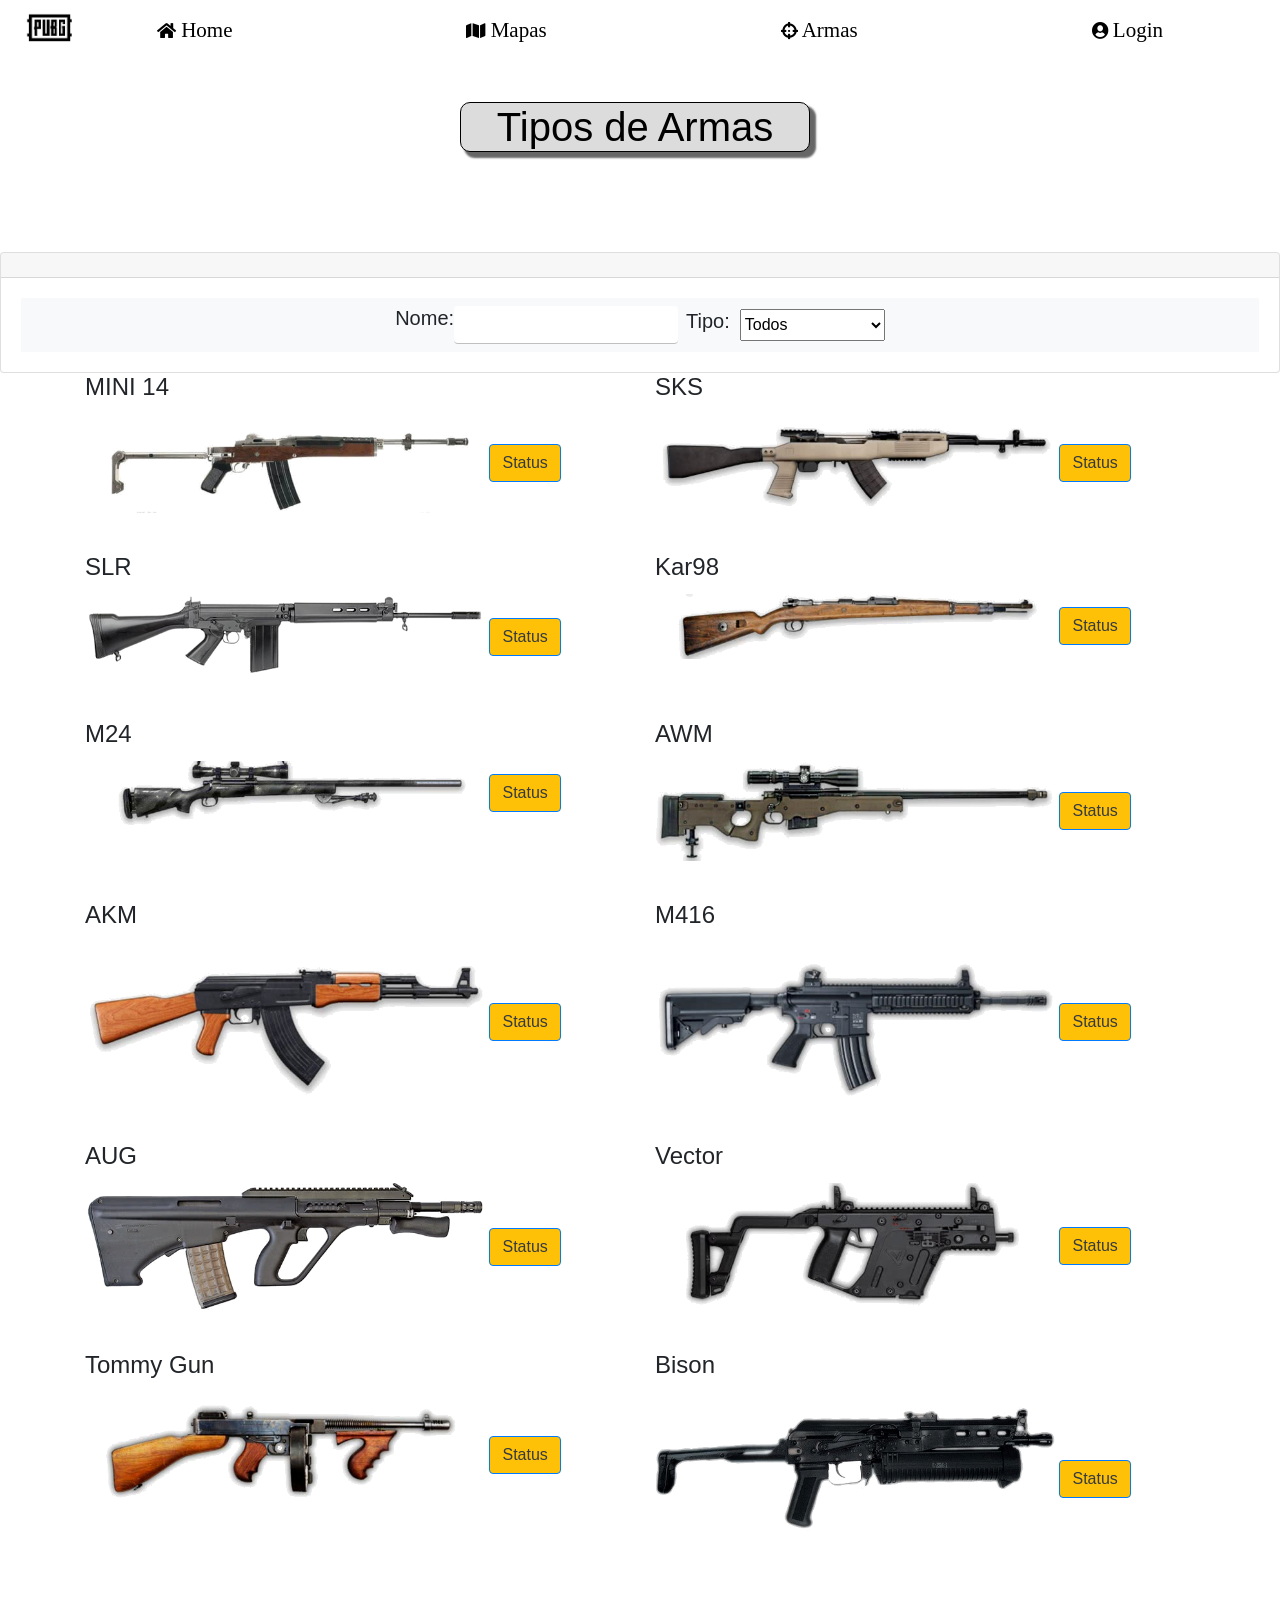
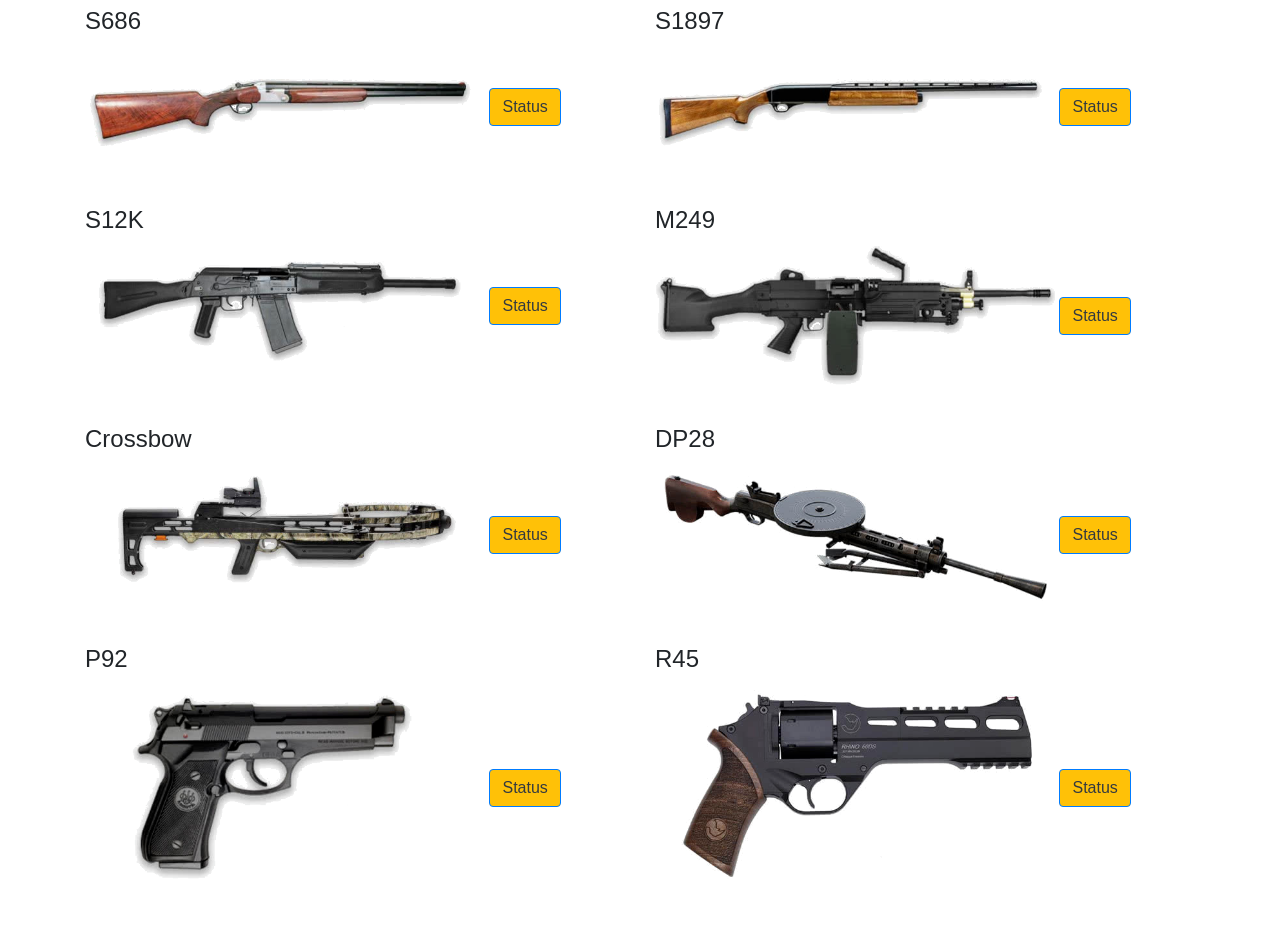
==== armas.html @ 013f6bda "....." ====
<!DOCTYPE html>
<html lang="en">
<head>
    <meta charset="UTF-8">
    <meta name="viewport" content="width=device-width, initial-scale=1.0">
    <meta http-equiv="X-UA-Compatible" content="ie=edge">
    <link rel="stylesheet" href="css/armas.css">
    <link href="https://fonts.googleapis.com/css?family=Raleway&display=swap" rel="stylesheet">
    <link rel="stylesheet" href="https://use.fontawesome.com/releases/v5.8.2/css/all.css" integrity="sha384-oS3vJWv+0UjzBfQzYUhtDYW+Pj2yciDJxpsK1OYPAYjqT085Qq/1cq5FLXAZQ7Ay" crossorigin="anonymous">
    <link rel="shortcut icon" href="img/favicon.ico" />
    <link rel="stylesheet" href="https://stackpath.bootstrapcdn.com/bootstrap/4.4.1/css/bootstrap.min.css" integrity="sha384-Vkoo8x4CGsO3+Hhxv8T/Q5PaXtkKtu6ug5TOeNV6gBiFeWPGFN9MuhOf23Q9Ifjh" crossorigin="anonymous">
    <title>Armas</title>
</head>
<body>
        <div class="menu">
            <ul>
                    <li id='pubg'><img class="pub" src="img/pubb.png"></li>
                    <li><a href="index.html"><i class="fas fa-home"></i> Home</a></li>
                    <li><a href="mapas.html"><i class="fas fa-map"></i> Mapas</a></li>
                    <li><a href="armas.html"><i class="fas fa-crosshairs"></i> Armas</a></li>
                    <li><a href="login.html"><i class="fas fa-user-circle"></i> Login</a></li>
                </ul>    
            </nav>
        </div>
    <main>
        <div class="sumario" id="sumario">
            <dl>
                <ul><h1>Tipos de Armas</h1></ul>         
            </dl>
            </div>
                <div>
                    <div class="card text-center">
                        <div class="card-header"></div>                      
                        <div class="card-body">
                          <nav class="navbar navbar-light bg-light">
                            <form class="form-inline">
                                <div class="nome">
                                    <h5>Nome:</h5>
                                    <input class="form-control mr-sm-2" id="filter-nome" type="search" aria-label="Nome">
                                </div>
                                <div class="tipo">
                                    <h5>Tipo:</h5>
                                    <select id="filter-type">
                                        <option value="Todos">Todos</option>
                                        <option value="DMR">DMR</option>
                                        <option value="Sniper">Sniper</option>
                                        <option value="Rifle de Assalto">Rifle de Assalto</option>
                                        <option value="Submetralhadora">Submetralhadora</option>
                                        <option value="Escopeta">Escopeta</option>
                                        <option value="Armas Especiais">Armas Especiais</option>
                                        <option value="Pistola">Pistola</option>
                                    </select>
                                </div>
                            </form>
                          </nav>
                        </div>
                      </div>   
        <div class="container">  
            <div class="row">
               
            </div>      
        </div>    
    </div>

    </main>
    <script src="js/jsons/json.js"></script>
    <script src="js/armas.js"></script>
    
</body>
</html>
---- css/armas.css ----
body {
    margin: 0;
    background-color: gainsboro
}

/*============= INICIO DO MENU =================*/

.menu {
   
    background-color: white;
}

.menu ul .pub {
    width: 100px;
    height: 50px;
    margin-top: 5px;
}

.menu li a:hover {
    background-color:  rgb(229, 255, 0)
}


div.menu:hover {
    opacity: 1;
}
#pubg {
    position: absolute;
    left: 0;
    animation: anim 1s linear infinite;
}

.menu ul {
    display: flex;
    margin: 0;
    list-style-type: none;
    background-color: white;
    justify-content: flex-end
}

.menu ul li {
    display: inline;
}

.menu ul li a {
    padding: 15px 10px;
    display: inline-block;
    font-size: 21px;
    color: black
}

div.menu {
    
    
    top:1px;
}

.menu i {
    font-size:17px;
}

.pub {
    animation:pub 5s linear infinite;
}

@keyframes pub {
    to {
        transform: rotateY(360deg)
    }
}

/*============= FIM DO MENU =================*/
.hidden{
    display:none
}
.status {
    font-family: 'Raleway', sans-serif;
    width: 400px;
    height: auto;
    background: #808080;
    color: #FFF;
    margin-left: 20px;
    padding: 20px;
    border: 5px solid rgb(54,54,54);
    border-radius: 15px;
    box-shadow: inset 0 0 1em rgb(5, 5, 5), 0 0 1em yellow
}

main img {
    width: 400px;
}

/*============= INICIO DO SUMARIO =================*/

main dl {
    list-style-type: none;   
}

.sumario {
    margin-top: -10px;
    background-image: url(../img/header.jpg);
    background-size: cover;
    height: 200px;
    background-position-x: 60%;
}

.sumario ul {
    margin-bottom:80px;
}

.sumario dl li a:visited,a:link  {
    color: whitesmoke;
    font-family: Georgia, 'Times New Roman', Times, serif;
    text-decoration: none;
    font-size: 18px;
}

.sumario dl li a:hover {
    color: yellow;
}

.sumario dl ul {
    display: flex;
    justify-content: center;
}

.sumario dl ul h1 {
    color: black;
    text-align: center;
    background-color:gainsboro;
    border: 1px solid black;
    border-radius: 10px;
    box-shadow: 5px 5px 2px 1px rgba(0, 0, 0, 0.6);
    width: 350px;
    margin-left: 50px;
    margin-right: 100px;
    margin-top: 50px;
}

.sumario dl li {
    margin-left: 10px
}

/*============= FIM DO SUMARIO =================*/

h1 {
    margin-left: 30px;
    
}


.center {
    display:flex;
    justify-content: center;
    flex-wrap: wrap;
    margin-left: 70px;
    margin-bottom: 50px;
}

.center div {
    margin-right: 70px;
}

.vector img {
    margin-bottom:12px;
}

.s686 img {
    margin-bottom:19px;
}

.p92 img {
    margin-bottom:20px;
}

.smoke img {
    margin-bottom:19px;
}

#desert {
    width:300px;
}
.ex img {
    width:200px;
    margin-left: 100px;
}
.corpo img {
    width:500px;
}

h1 i {
    color:black;
}

@media all and (min-width:960px) {
    .menu ul {
        display:flex;
        justify-content: space-around;
    }
    .sumario {
        height:200px;
    }
    dl li {
        margin-bottom: 10px;
    }
}

@media all and (min-width:1020px) {
    .sumario {
        height: 200px;
    }
    dl li {
        margin-bottom: 20px;
    }
}

.nome, .tipo{
    display: flex;
    
}

#filter-nome{
    border: none;
    border-bottom: 1px solid #c0c0c0;
}

#filter-type{
    margin-left: 10px;
}

.navbar{
    display: flex;
    justify-content: center!important;
}
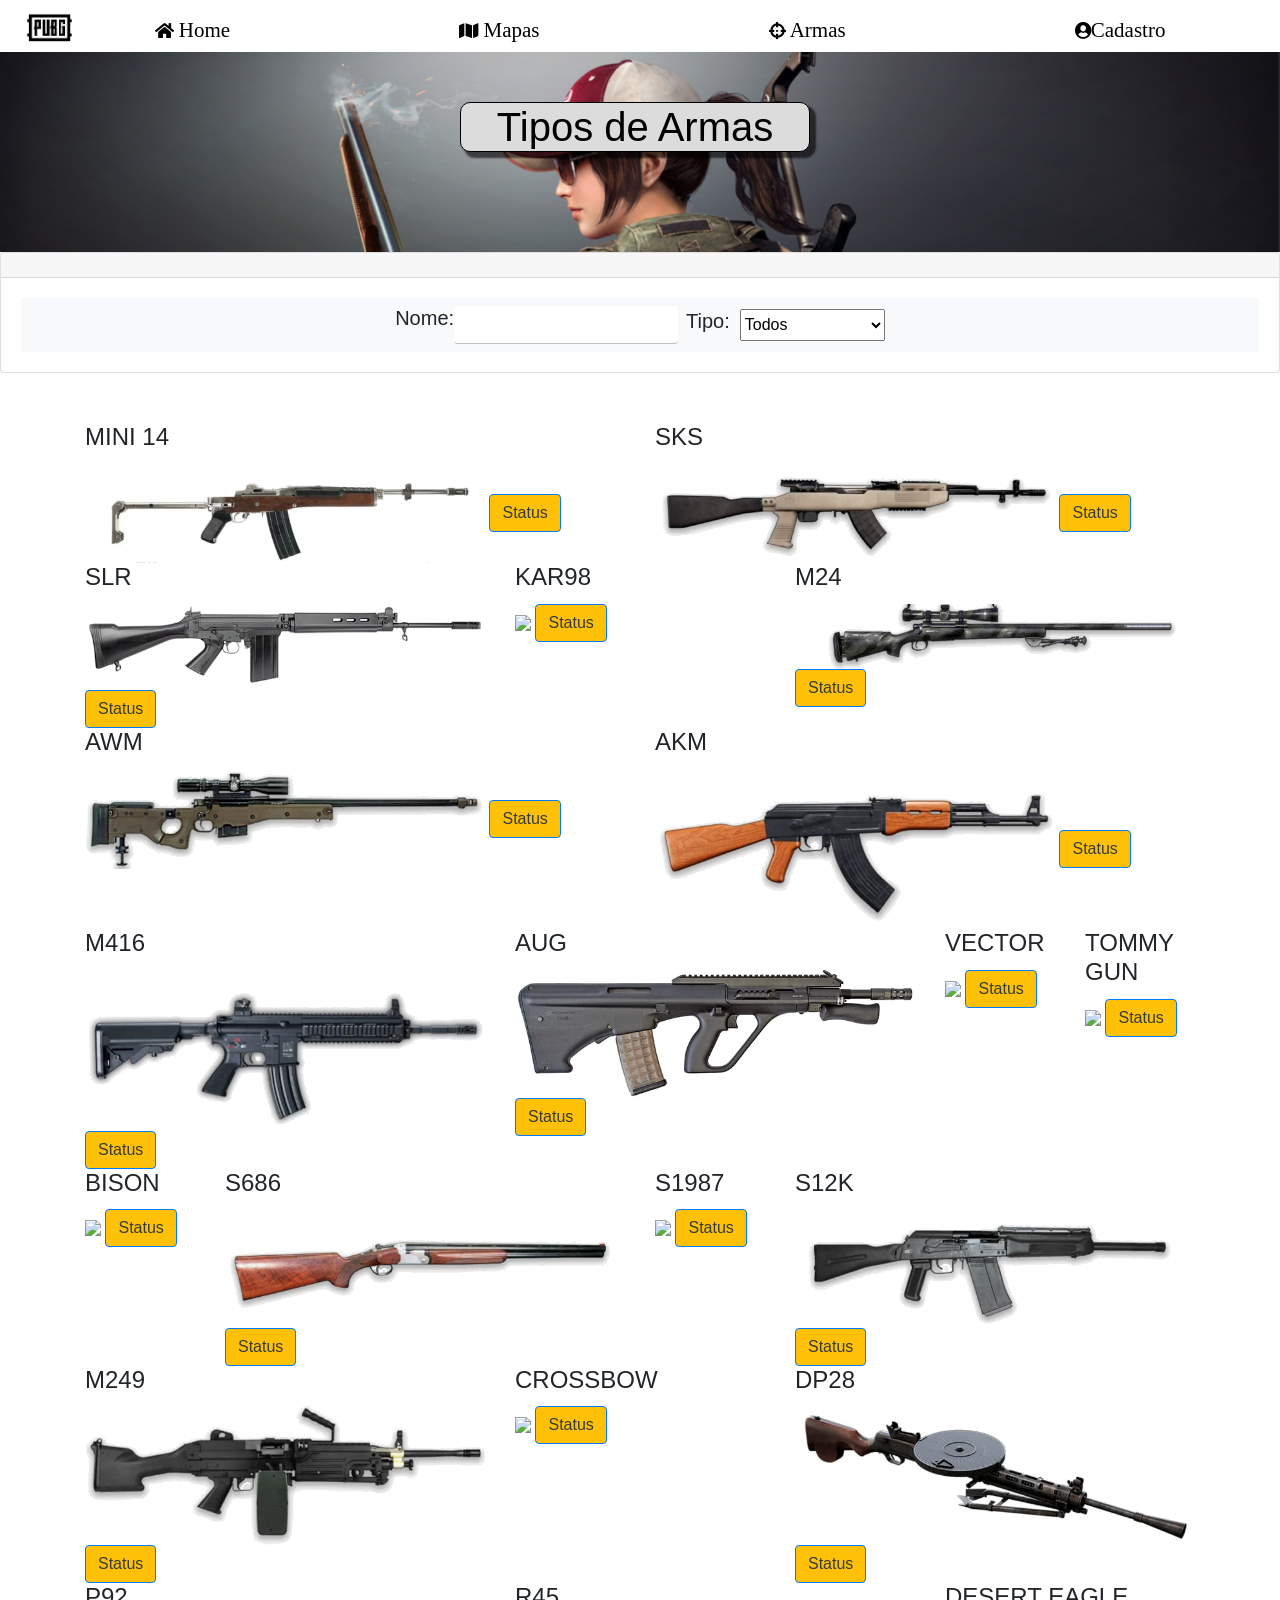
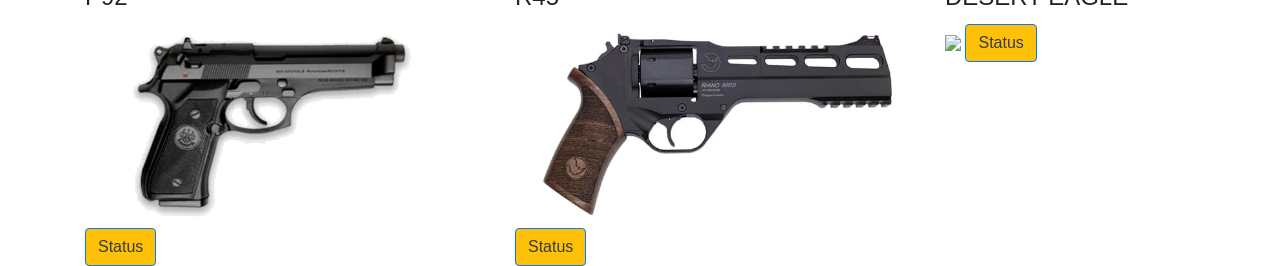
==== commit 401e700f: ".." ====
--- a/armas.html
+++ b/armas.html
@@ -1,6 +1,6 @@
 <!DOCTYPE html>
 <html lang="en">
-<head>
+<head> 
     <meta charset="UTF-8">
     <meta name="viewport" content="width=device-width, initial-scale=1.0">
     <meta http-equiv="X-UA-Compatible" content="ie=edge">
@@ -18,52 +18,48 @@
                     <li><a href="index.html"><i class="fas fa-home"></i> Home</a></li>
                     <li><a href="mapas.html"><i class="fas fa-map"></i> Mapas</a></li>
                     <li><a href="armas.html"><i class="fas fa-crosshairs"></i> Armas</a></li>
-                    <li><a href="login.html"><i class="fas fa-user-circle"></i> Login</a></li>
+                    <li><a href="login.html"><i class="fas fa-user-circle"></i>Cadastro</a></li>
                 </ul>    
             </nav>
         </div>
     <main>
-        <div class="sumario" id="sumario">
-            <dl>
-                <ul><h1>Tipos de Armas</h1></ul>         
-            </dl>
+    <div class="sumario" id="sumario">
+    <dl>
+        <ul><h1>Tipos de Armas</h1></ul>         
+    </dl>
+    </div>
+        <div>
+            <div class="card text-center">
+                <div class="card-header"></div>                      
+                <div class="card-body">
+                  <nav class="navbar navbar-light bg-light">
+                    <form class="form-inline">
+                        <div class="nome">
+                            <h5>Nome:</h5>
+                            <input class="form-control mr-sm-2" id="filter-nome" type="search" aria-label="Nome">
+                        </div>
+                        <div class="tipo">
+                            <h5>Tipo:</h5>
+                            <select id="filter-type">
+
+                            </select>
+                        </div>
+                        
+                        
+                    </form>
+                  </nav>
+                 <!-- <button class="btn btn-primary bg-warning text-dark" value="${i.nome}">Status das Armas</button> -->
+                </div>
+              </div>         
+            <div class="container">     
+                <h2 class="center"></h2>     
+                <div class="row">
+                    
+                </div>
             </div>
-                <div>
-                    <div class="card text-center">
-                        <div class="card-header"></div>                      
-                        <div class="card-body">
-                          <nav class="navbar navbar-light bg-light">
-                            <form class="form-inline">
-                                <div class="nome">
-                                    <h5>Nome:</h5>
-                                    <input class="form-control mr-sm-2" id="filter-nome" type="search" aria-label="Nome">
-                                </div>
-                                <div class="tipo">
-                                    <h5>Tipo:</h5>
-                                    <select id="filter-type">
-                                        <option value="Todos">Todos</option>
-                                        <option value="DMR">DMR</option>
-                                        <option value="Sniper">Sniper</option>
-                                        <option value="Rifle de Assalto">Rifle de Assalto</option>
-                                        <option value="Submetralhadora">Submetralhadora</option>
-                                        <option value="Escopeta">Escopeta</option>
-                                        <option value="Armas Especiais">Armas Especiais</option>
-                                        <option value="Pistola">Pistola</option>
-                                    </select>
-                                </div>
-                            </form>
-                          </nav>
-                        </div>
-                      </div>   
-        <div class="container">  
-            <div class="row">
-               
-            </div>      
-        </div>    
-    </div>
-
+            
+        </div>               
     </main>
-    <script src="js/jsons/json.js"></script>
     <script src="js/armas.js"></script>
     
 </body>
--- a/css/armas.css
+++ b/css/armas.css
@@ -70,10 +70,8 @@
 }
 
 /*============= FIM DO MENU =================*/
-.hidden{
-    display:none
-}
-.status {
+
+.status1 {
     font-family: 'Raleway', sans-serif;
     width: 400px;
     height: auto;
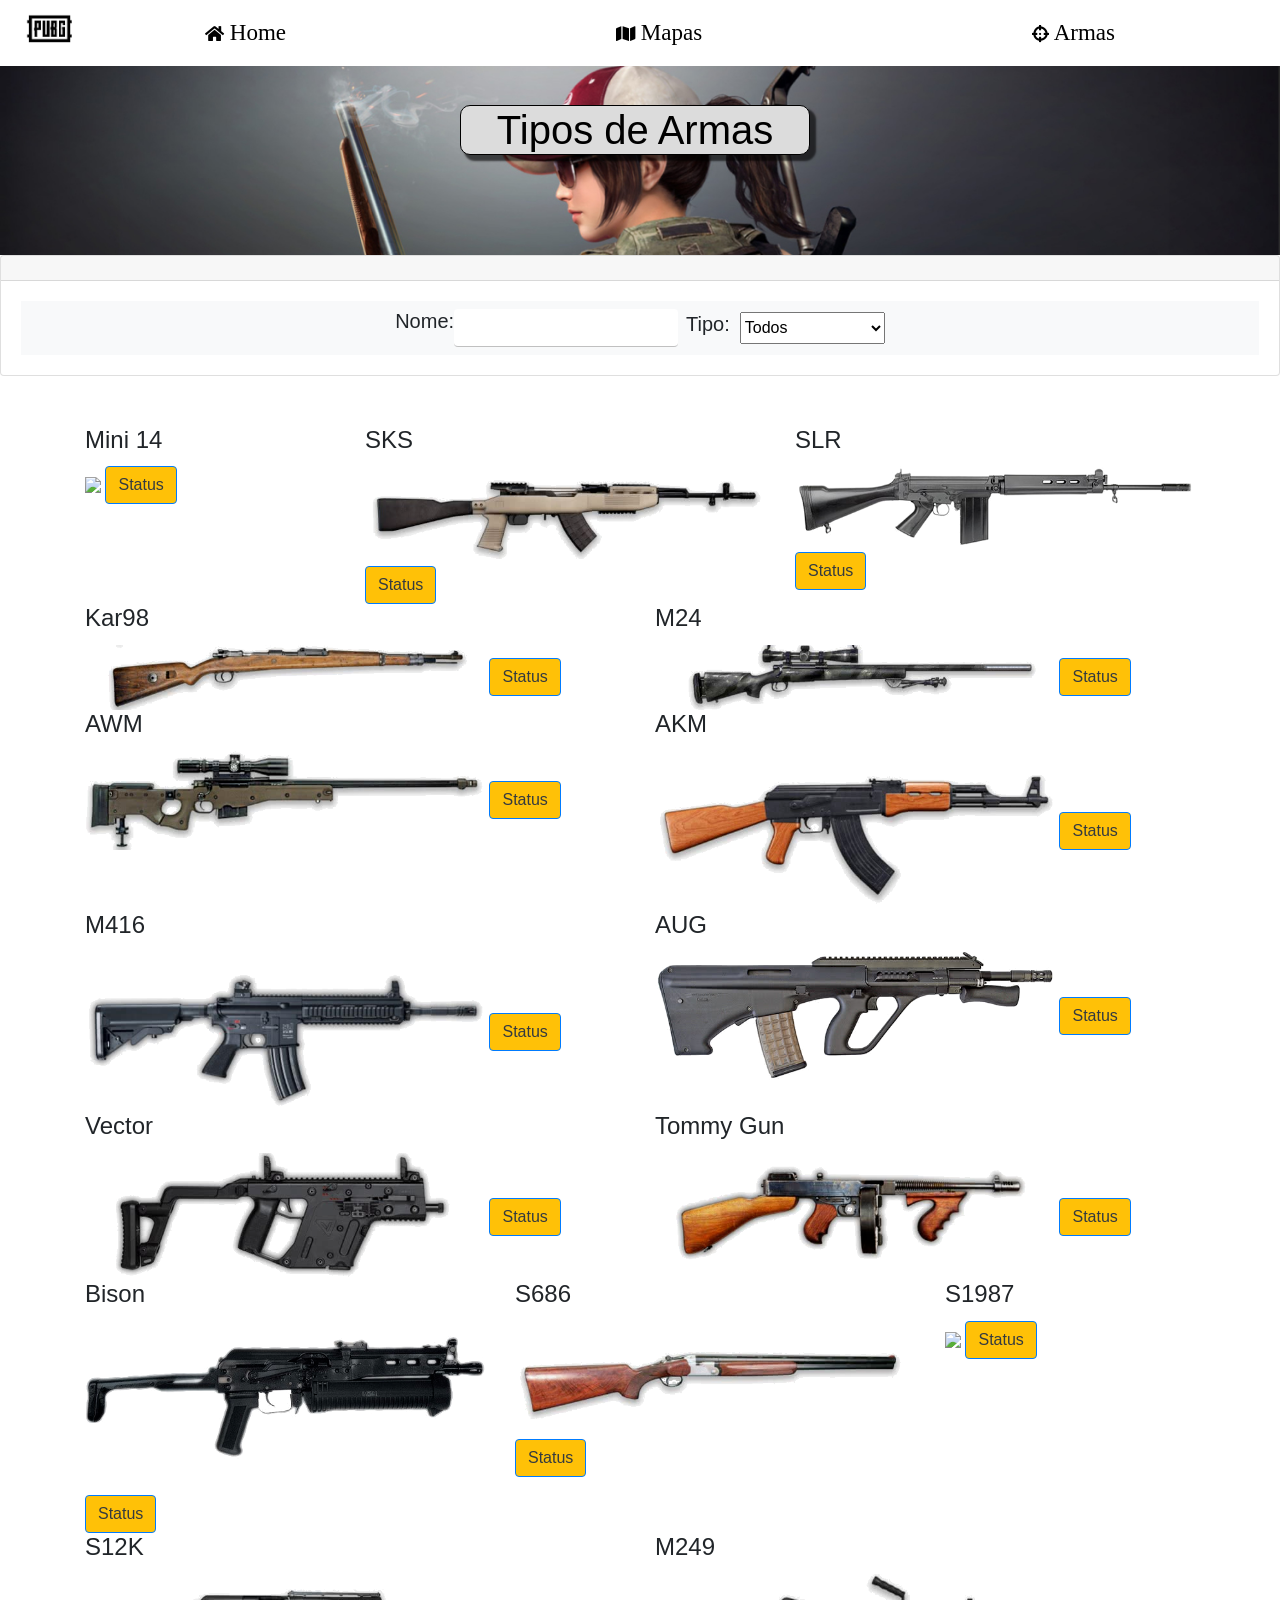
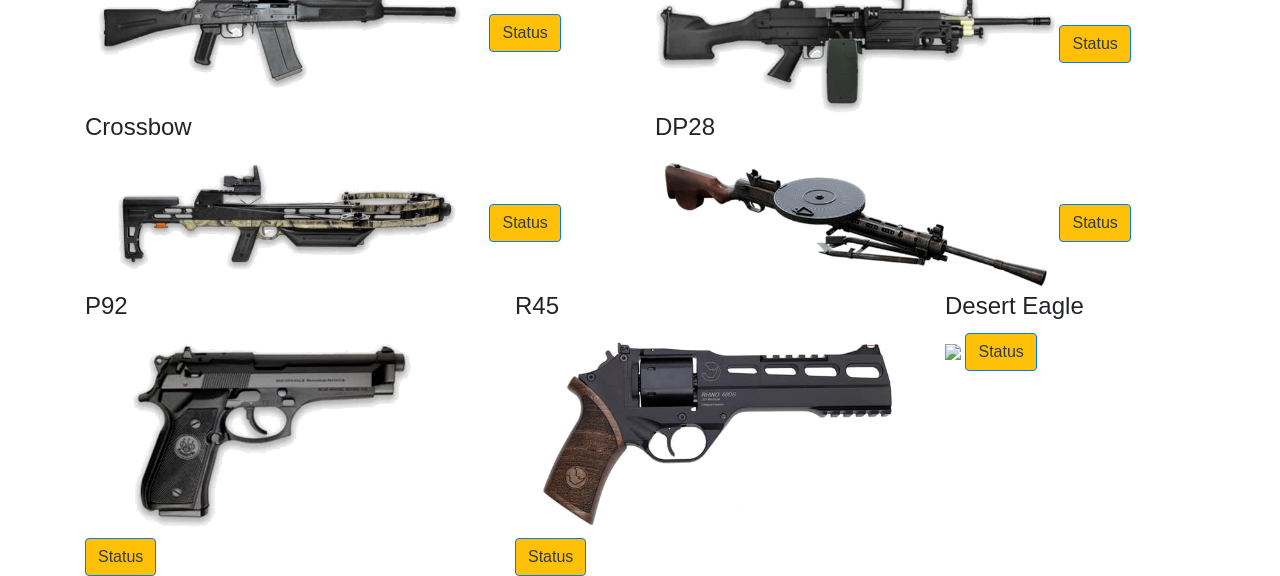
==== commit cd2d9365: ".." ====
--- a/armas.html
+++ b/armas.html
@@ -1,6 +1,6 @@
 <!DOCTYPE html>
-<html lang="en">
-<head> 
+<html lang="pt">
+<head>
     <meta charset="UTF-8">
     <meta name="viewport" content="width=device-width, initial-scale=1.0">
     <meta http-equiv="X-UA-Compatible" content="ie=edge">
@@ -18,7 +18,6 @@
                     <li><a href="index.html"><i class="fas fa-home"></i> Home</a></li>
                     <li><a href="mapas.html"><i class="fas fa-map"></i> Mapas</a></li>
                     <li><a href="armas.html"><i class="fas fa-crosshairs"></i> Armas</a></li>
-                    <li><a href="login.html"><i class="fas fa-user-circle"></i>Cadastro</a></li>
                 </ul>    
             </nav>
         </div>
@@ -41,14 +40,20 @@
                         <div class="tipo">
                             <h5>Tipo:</h5>
                             <select id="filter-type">
-
+                                <option value="Todos">Todos</option>
+                                <option value="DMR">DMR</option>
+                                <option value="Sniper">Sniper</option>
+                                <option value="Rifle de Assalto">Rifle de Assalto</option>
+                                <option value="Submetralhadora">Submetralhadora</option>
+                                <option value="Escopeta">Escopeta</option>
+                                <option value="Armas Especiais">Armas Especiais</option>
+                                <option value="Pistola">Pistola</option>
                             </select>
                         </div>
                         
-                        
                     </form>
+                    
                   </nav>
-                 <!-- <button class="btn btn-primary bg-warning text-dark" value="${i.nome}">Status das Armas</button> -->
                 </div>
               </div>         
             <div class="container">     
@@ -60,6 +65,15 @@
             
         </div>               
     </main>
+
+
+    <div id="box-status" class="box-container ">
+        <div class="box">
+        
+        </div>
+    </div>
+    
+
     <script src="js/armas.js"></script>
     
 </body>
--- a/css/armas.css
+++ b/css/armas.css
@@ -5,29 +5,15 @@
 
 /*============= INICIO DO MENU =================*/
 
-.menu {
-   
-    background-color: white;
-}
-
 .menu ul .pub {
     width: 100px;
     height: 50px;
-    margin-top: 5px;
-}
-
-.menu li a:hover {
-    background-color:  rgb(229, 255, 0)
-}
-
-
-div.menu:hover {
-    opacity: 1;
-}
+    margin-top: 5px;    
+}
+
 #pubg {
     position: absolute;
-    left: 0;
-    animation: anim 1s linear infinite;
+    left:0
 }
 
 .menu ul {
@@ -38,21 +24,26 @@
     justify-content: flex-end
 }
 
-.menu ul li {
-    display: inline;
-}
-
 .menu ul li a {
     padding: 15px 10px;
     display: inline-block;
-    font-size: 21px;
-    color: black
-}
-
-div.menu {
-    
-    
+    font-size: 23px;
+    color: black;
+    text-decoration: none
+}
+
+.menu ul li a:hover {   
+    background-color: rgb(229, 255, 0)
+}
+
+.menu {
+    z-index: 1;
+    position:sticky;
     top:1px;
+}
+
+div.menu:hover {
+    opacity: 1;
 }
 
 .menu i {
@@ -70,20 +61,6 @@
 }
 
 /*============= FIM DO MENU =================*/
-
-.status1 {
-    font-family: 'Raleway', sans-serif;
-    width: 400px;
-    height: auto;
-    background: #808080;
-    color: #FFF;
-    margin-left: 20px;
-    padding: 20px;
-    border: 5px solid rgb(54,54,54);
-    border-radius: 15px;
-    box-shadow: inset 0 0 1em rgb(5, 5, 5), 0 0 1em yellow
-}
-
 main img {
     width: 400px;
 }
@@ -230,3 +207,43 @@
     display: flex;
     justify-content: center!important;
 }
+
+ .status{
+    font-weight:bolder;
+    margin-top:10px;
+}
+ /* MODAL */
+.box-container{
+    width:100vw;
+    height:100vw;
+    position:fixed;
+    background:rgba(0, 0, 0, 0.5);
+    top:0px;
+    left:0px;
+    z-index:2000;
+    display:none;
+    justify-content: center;
+    align-items:center;
+}
+.mostrar{
+    display:flex;
+}
+.box{
+    
+    margin-top:-700px;
+    background: white;
+    width:450px;
+    height:350px;
+    padding:40px;
+    border:5px solid black;
+    box-shadow:0 0 0 5px yellow;
+    position: relative;
+}
+.fechar{
+    font-weight: bolder;
+    background:white;
+    position:absolute;
+    top:0px;
+    right:0px;
+    width:30px;
+}
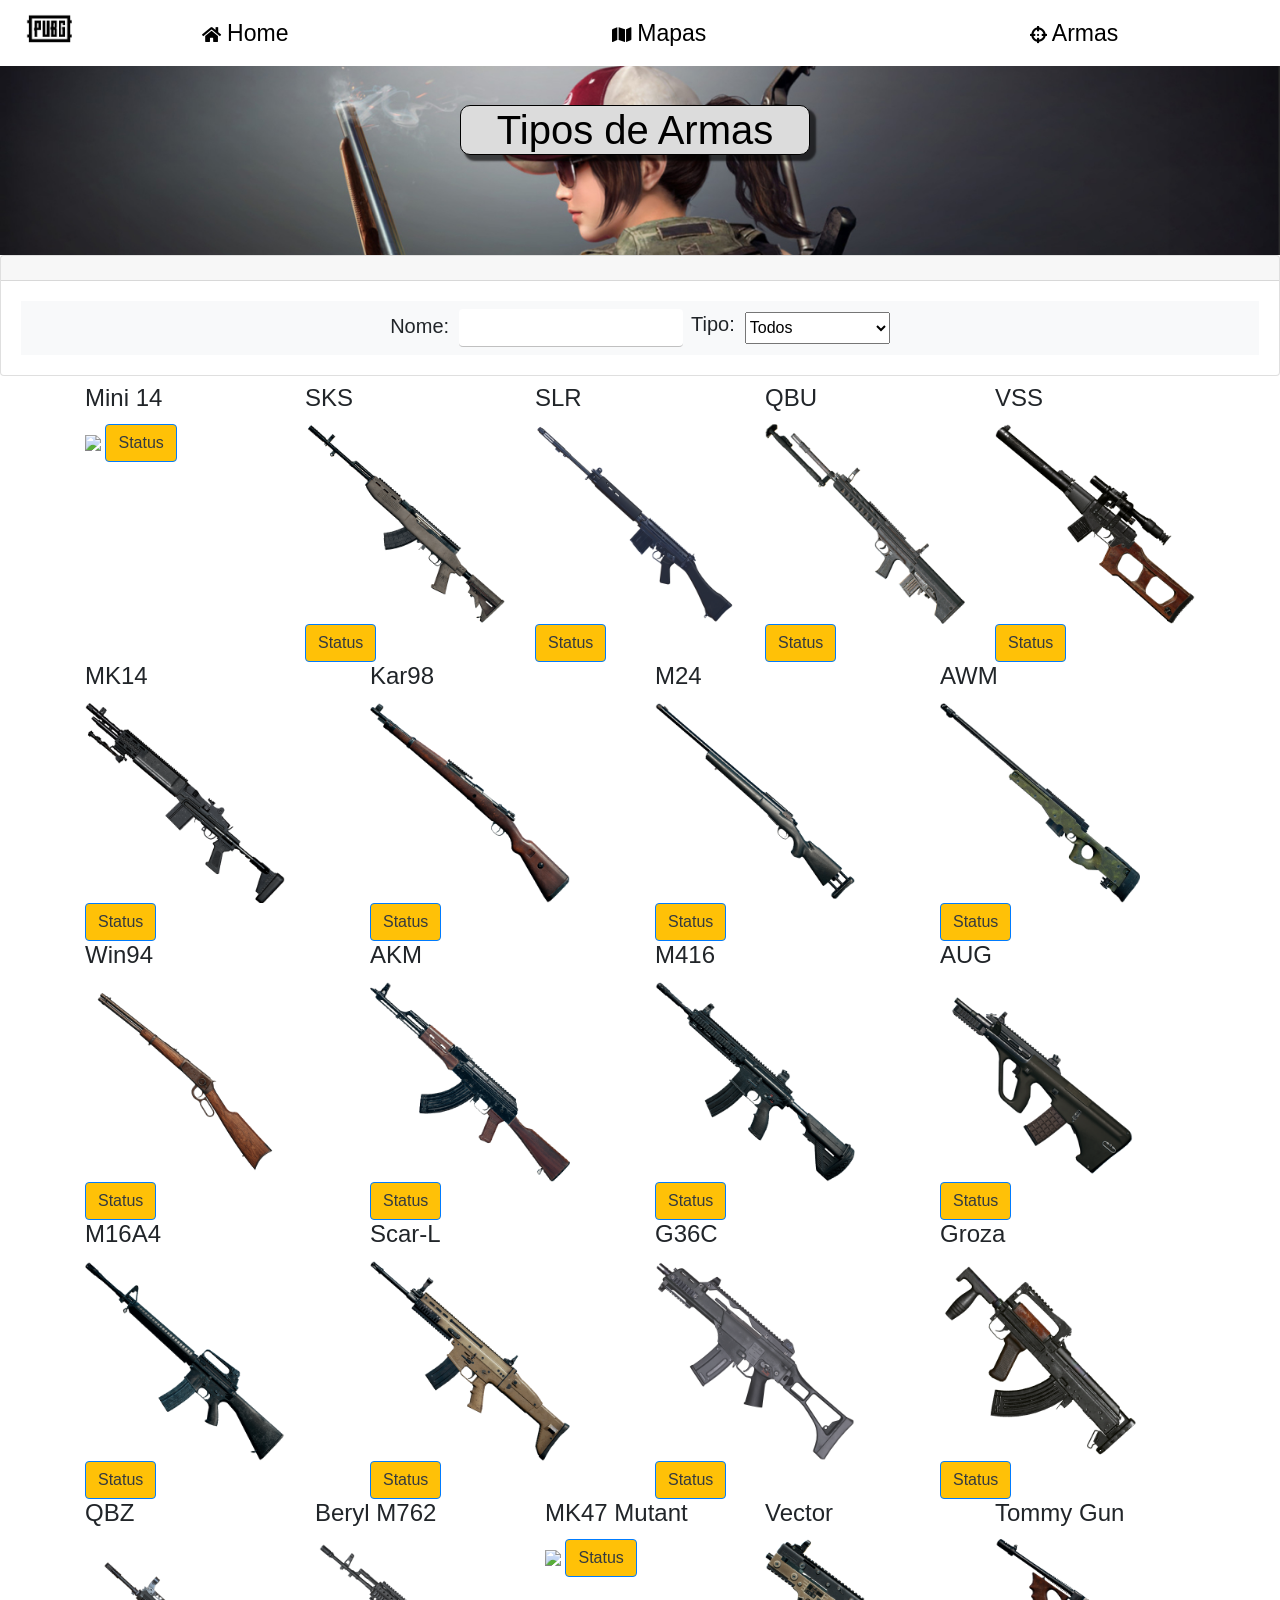
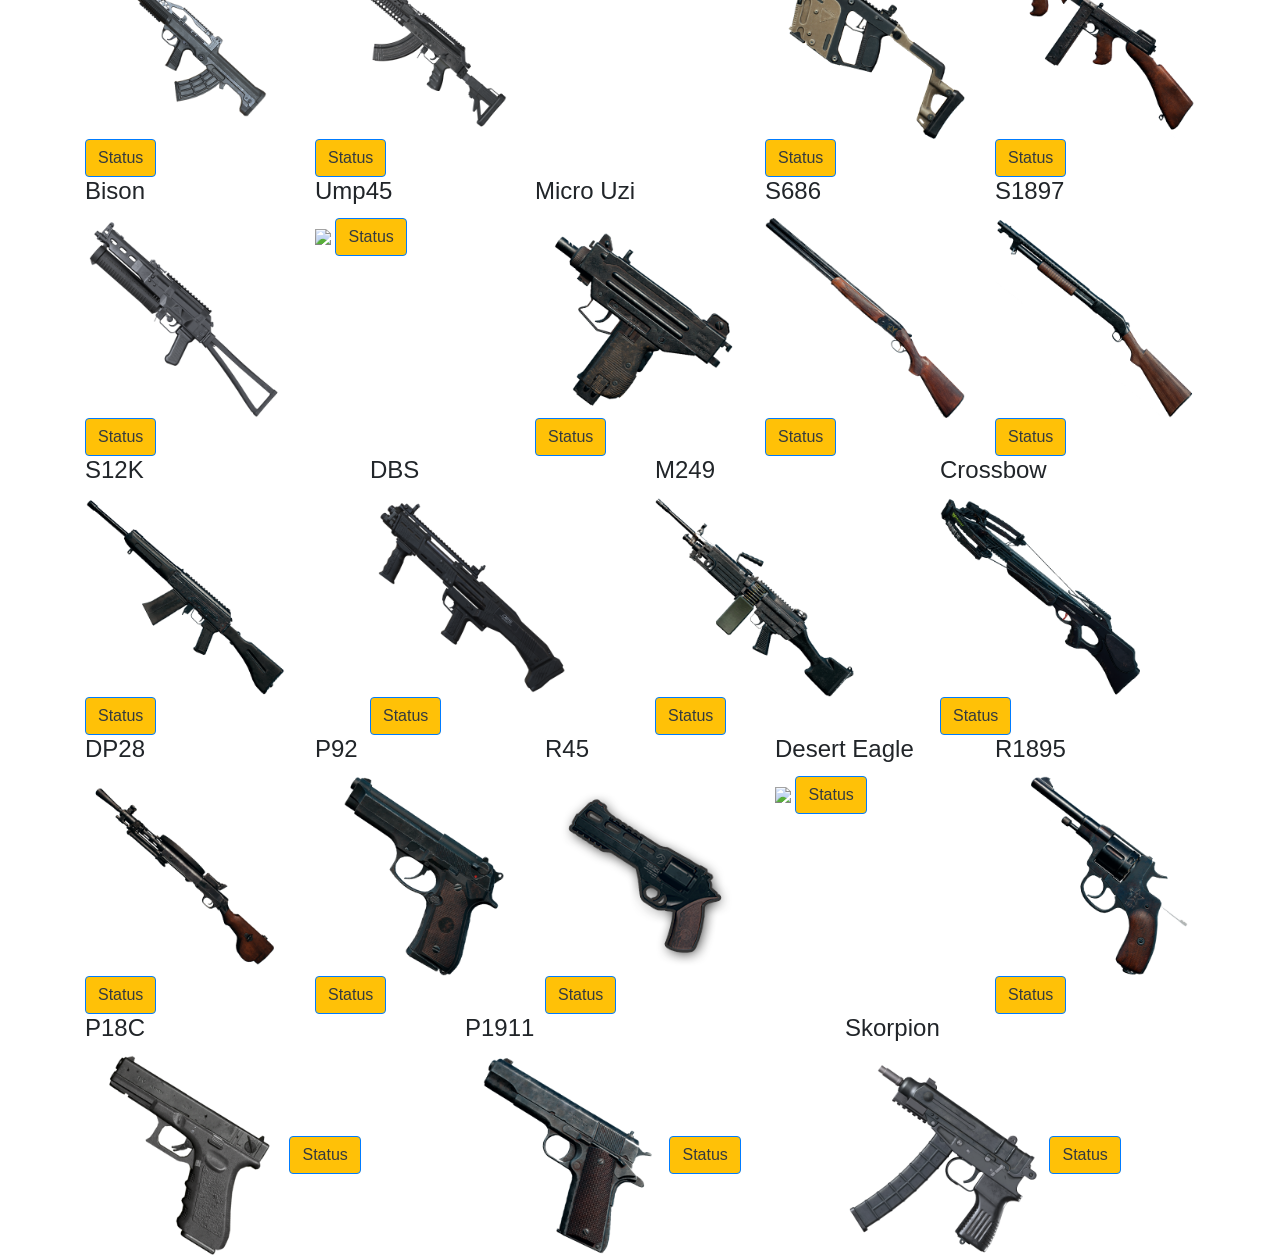
==== commit 187f6381: "img-armas" ====
--- a/armas.html
+++ b/armas.html
@@ -34,8 +34,8 @@
                   <nav class="navbar navbar-light bg-light">
                     <form class="form-inline">
                         <div class="nome">
-                            <h5>Nome:</h5>
-                            <input class="form-control mr-sm-2" id="filter-nome" type="search" aria-label="Nome">
+                            <h5 style="margin-top:5px;">Nome:</h5>
+                            <input style="margin-left:10px;" class="form-control mr-sm-2" id="filter-nome" type="search" aria-label="Nome">
                         </div>
                         <div class="tipo">
                             <h5>Tipo:</h5>
--- a/css/armas.css
+++ b/css/armas.css
@@ -61,9 +61,6 @@
 }
 
 /*============= FIM DO MENU =================*/
-main img {
-    width: 400px;
-}
 
 /*============= INICIO DO SUMARIO =================*/
 
@@ -79,26 +76,11 @@
     background-position-x: 60%;
 }
 
-.sumario ul {
-    margin-bottom:80px;
-}
-
-.sumario dl li a:visited,a:link  {
-    color: whitesmoke;
-    font-family: Georgia, 'Times New Roman', Times, serif;
-    text-decoration: none;
-    font-size: 18px;
-}
-
-.sumario dl li a:hover {
-    color: yellow;
-}
-
+/* TITULO - TIPOS DE ARMAS */
 .sumario dl ul {
     display: flex;
     justify-content: center;
 }
-
 .sumario dl ul h1 {
     color: black;
     text-align: center;
@@ -112,82 +94,27 @@
     margin-top: 50px;
 }
 
-.sumario dl li {
-    margin-left: 10px
+/*================== ARMAS ===================*/
+img{
+    width:200px;
 }
-
-/*============= FIM DO SUMARIO =================*/
-
-h1 {
-    margin-left: 30px;
+.row{
+    display:flex;
+    flex-direction: row;
+    flex-wrap: wrap;
+}
+/* .col-sm{
+    border:1px solid black;
     
-}
-
-
-.center {
-    display:flex;
-    justify-content: center;
-    flex-wrap: wrap;
-    margin-left: 70px;
-    margin-bottom: 50px;
-}
-
-.center div {
-    margin-right: 70px;
-}
-
-.vector img {
-    margin-bottom:12px;
-}
-
-.s686 img {
-    margin-bottom:19px;
-}
-
-.p92 img {
-    margin-bottom:20px;
-}
-
-.smoke img {
-    margin-bottom:19px;
-}
-
-#desert {
-    width:300px;
-}
-.ex img {
-    width:200px;
-    margin-left: 100px;
-}
-.corpo img {
-    width:500px;
-}
-
-h1 i {
-    color:black;
-}
+} */
 
 @media all and (min-width:960px) {
     .menu ul {
         display:flex;
         justify-content: space-around;
     }
-    .sumario {
-        height:200px;
-    }
-    dl li {
-        margin-bottom: 10px;
-    }
 }
 
-@media all and (min-width:1020px) {
-    .sumario {
-        height: 200px;
-    }
-    dl li {
-        margin-bottom: 20px;
-    }
-}
 
 .nome, .tipo{
     display: flex;
@@ -229,7 +156,6 @@
     display:flex;
 }
 .box{
-    
     margin-top:-700px;
     background: white;
     width:450px;
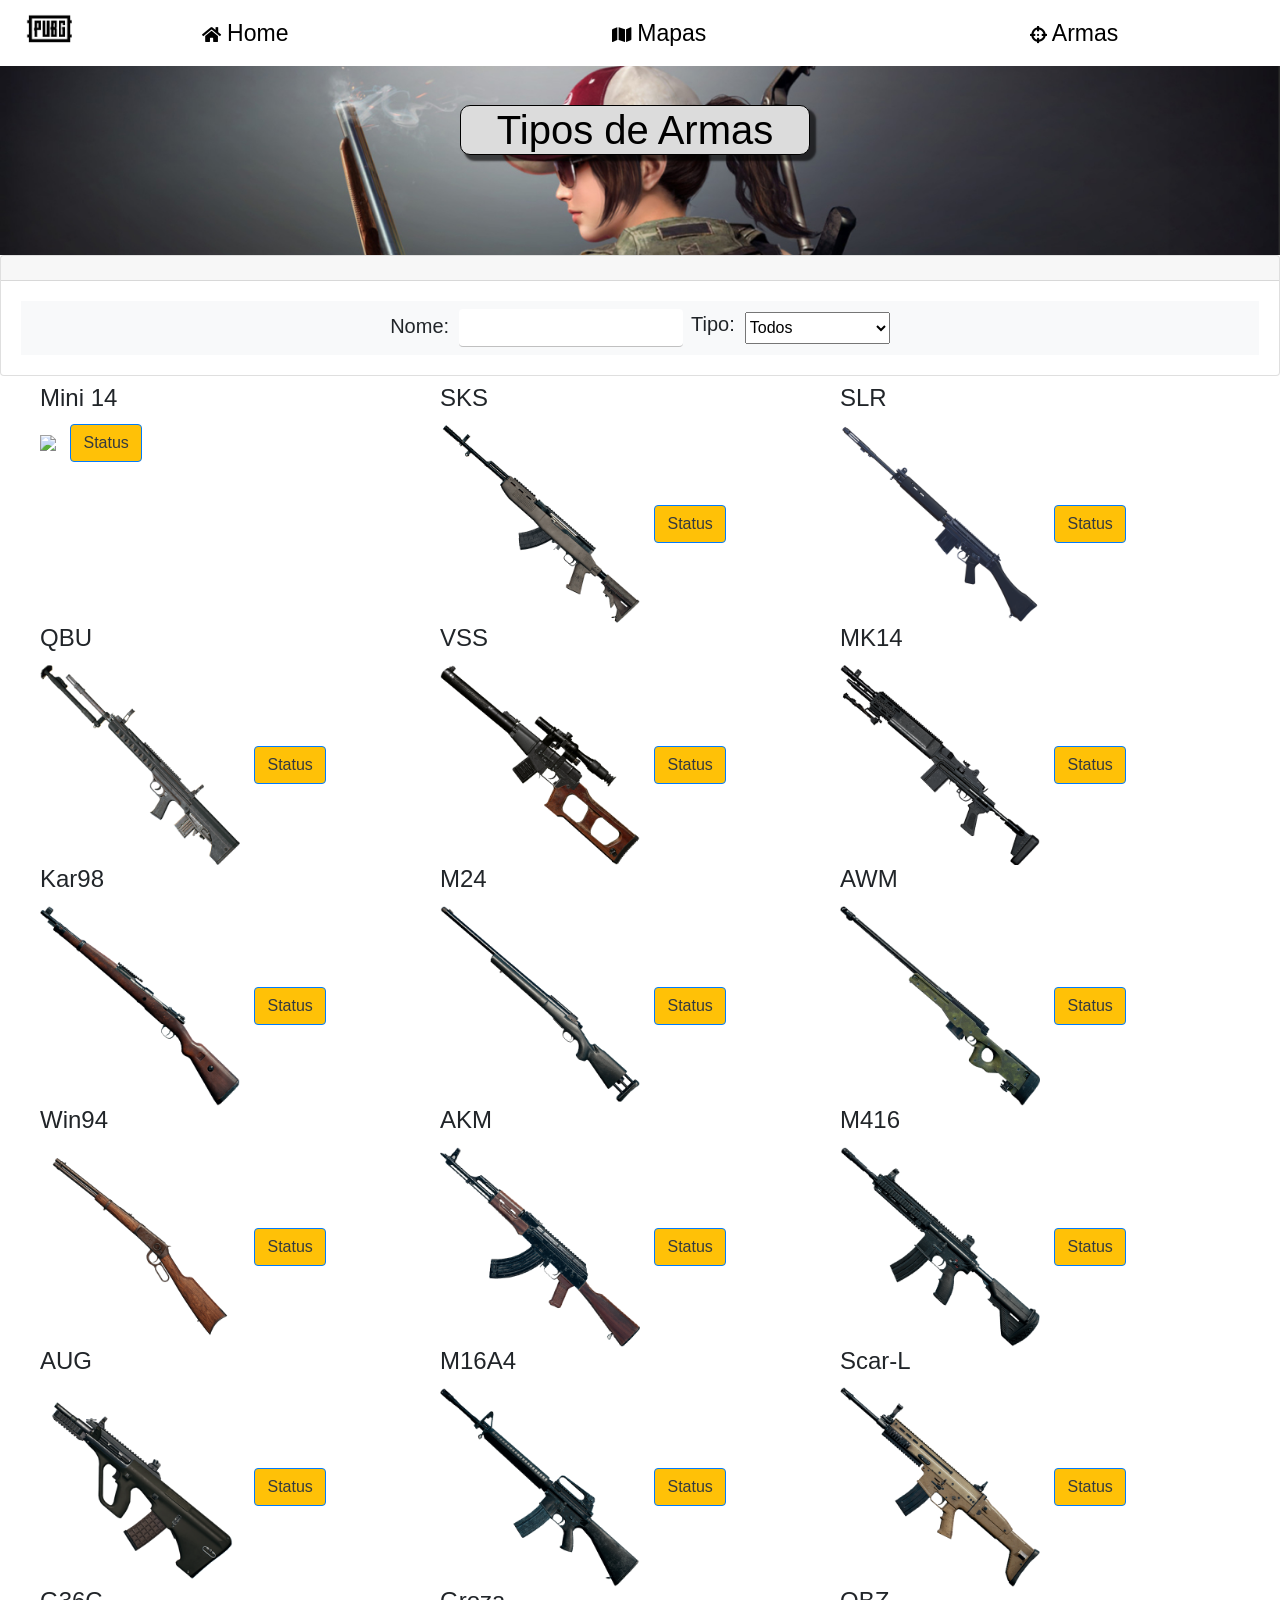
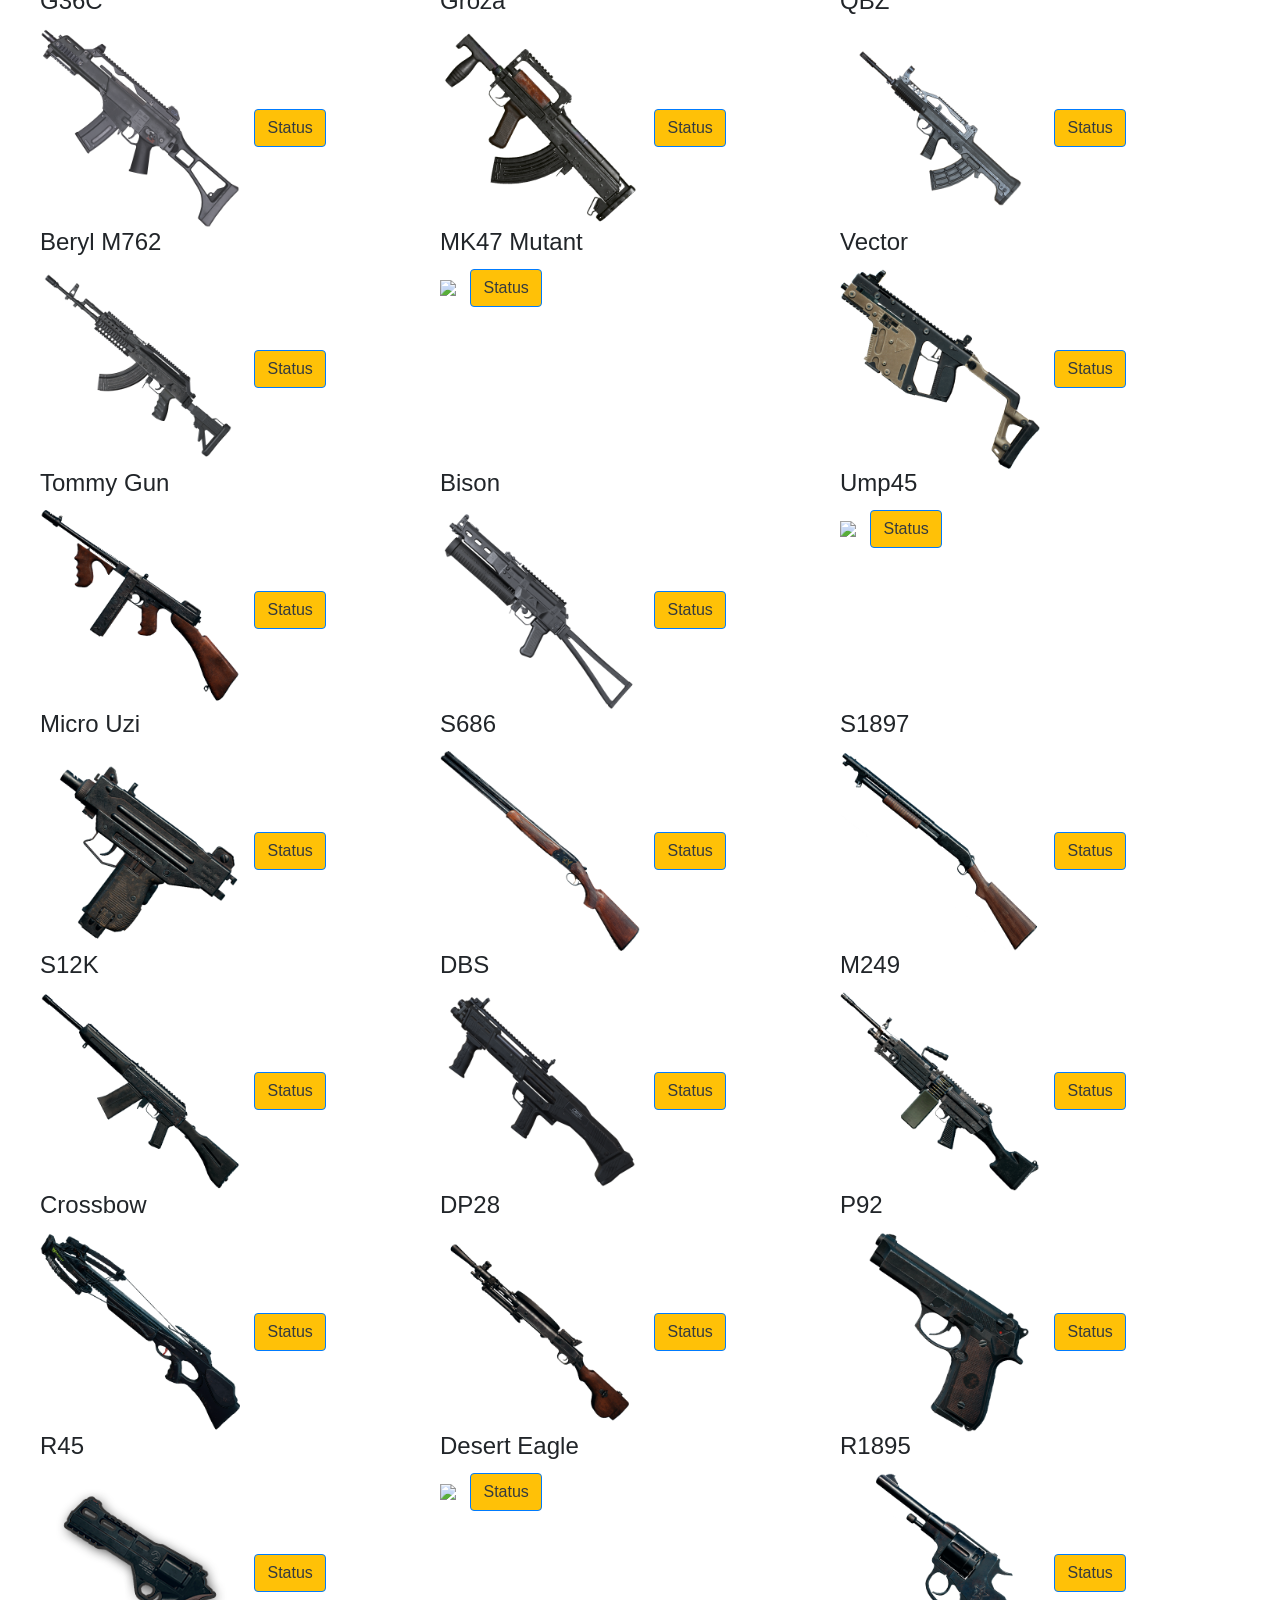
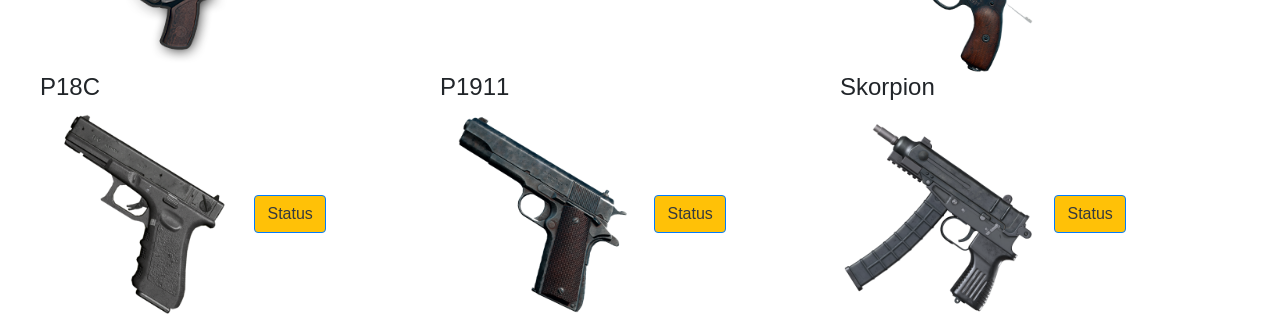
==== commit ffa9e77b: ".." ====
--- a/armas.html
+++ b/armas.html
@@ -56,9 +56,9 @@
                   </nav>
                 </div>
               </div>         
-            <div class="container">     
+            <div class="container-armas">     
                 <h2 class="center"></h2>     
-                <div class="row">
+                <div class="linha">
                     
                 </div>
             </div>
--- a/css/armas.css
+++ b/css/armas.css
@@ -98,16 +98,19 @@
 img{
     width:200px;
 }
-.row{
-    display:flex;
-    flex-direction: row;
+.linha{
+    display: flex;
     flex-wrap: wrap;
+    justify-content: center;
+    
 }
-/* .col-sm{
-    border:1px solid black;
+.box-arma{
     
-} */
-
+    width:400px;
+}
+.position{
+    margin-left: 10px;
+}
 @media all and (min-width:960px) {
     .menu ul {
         display:flex;
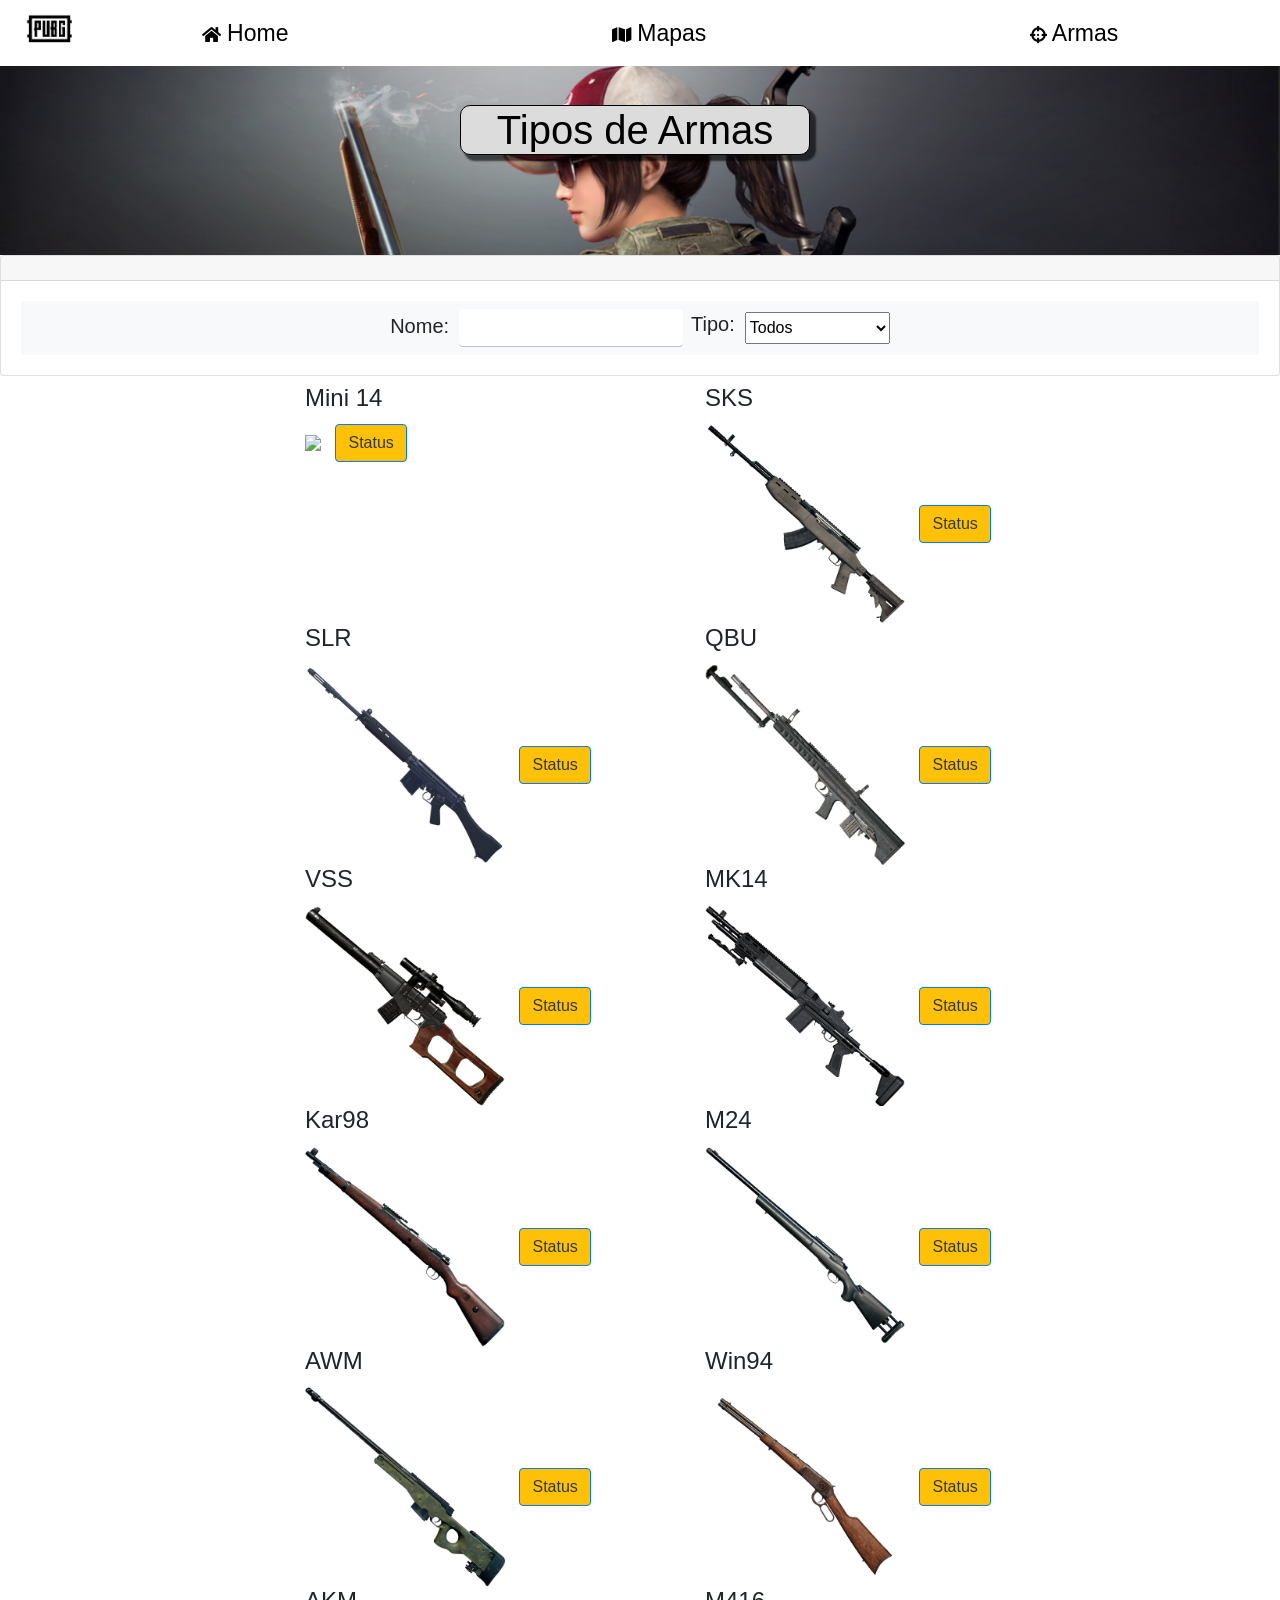
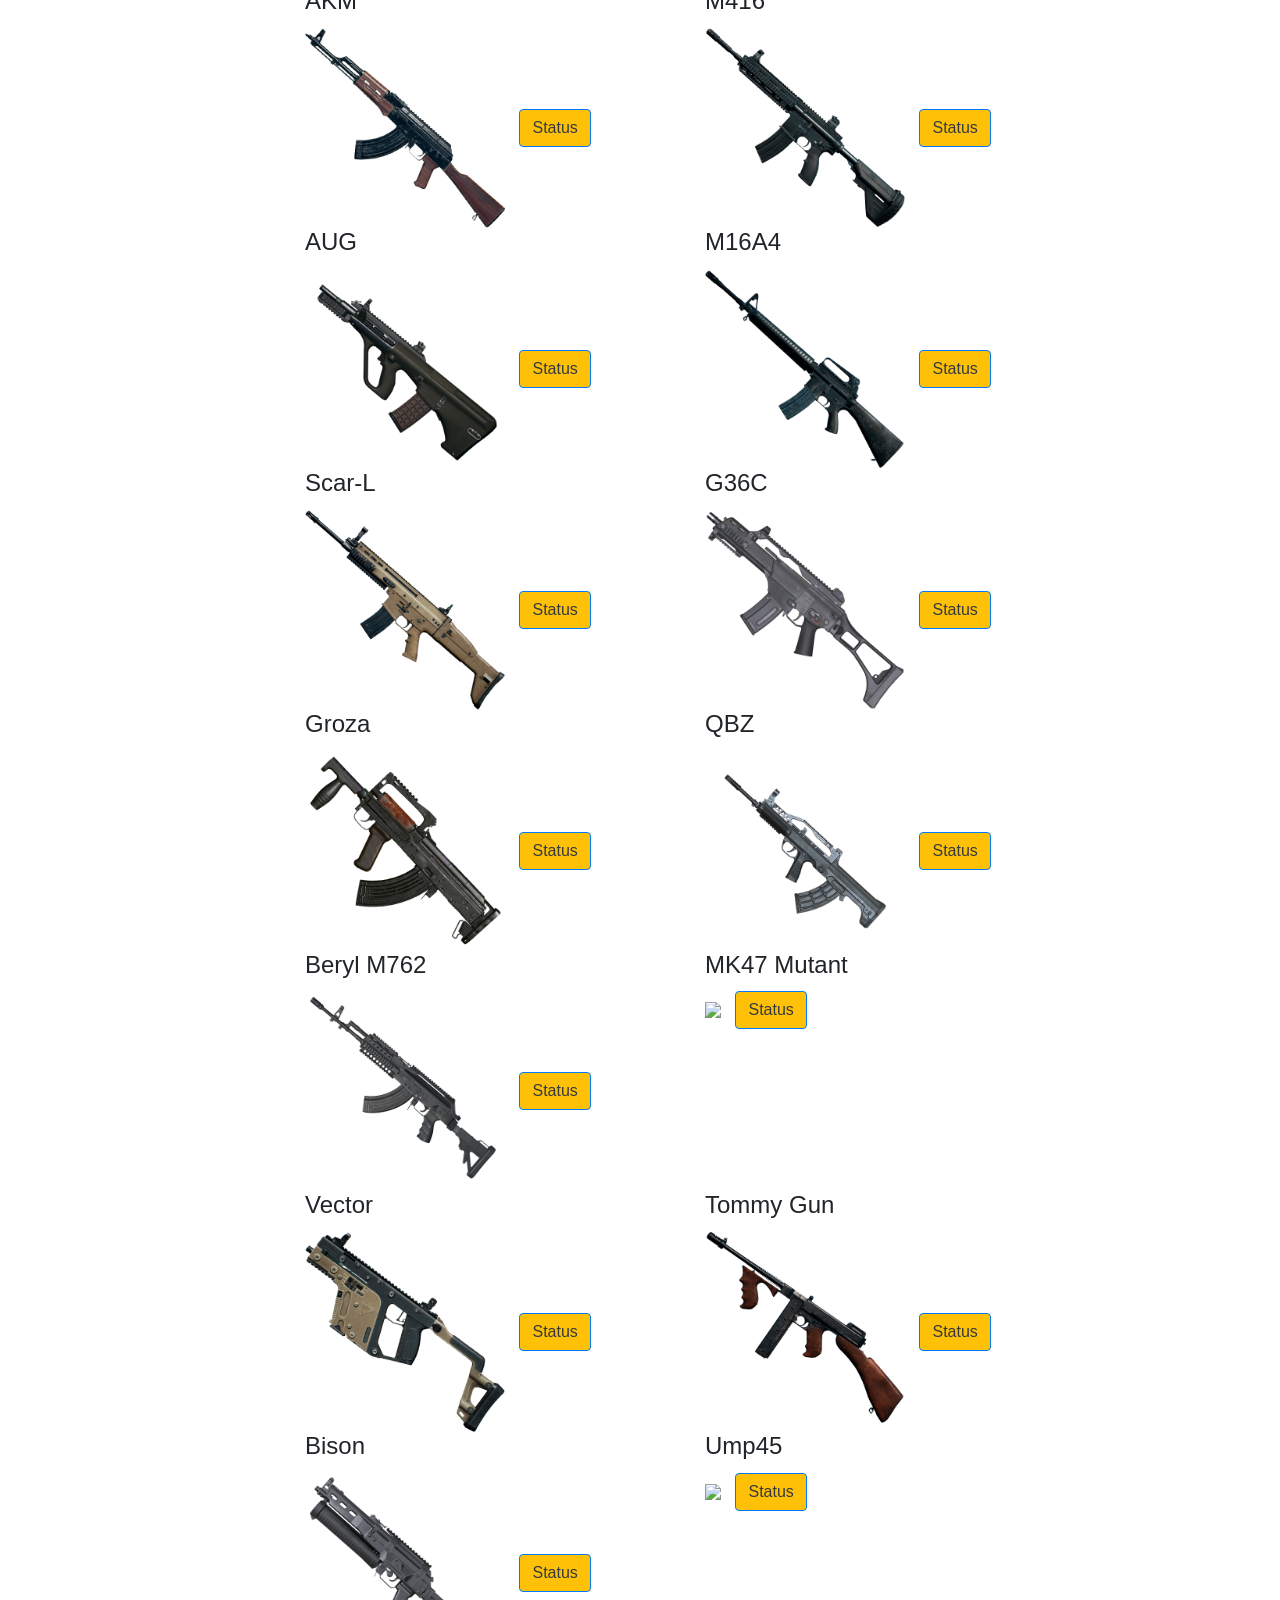
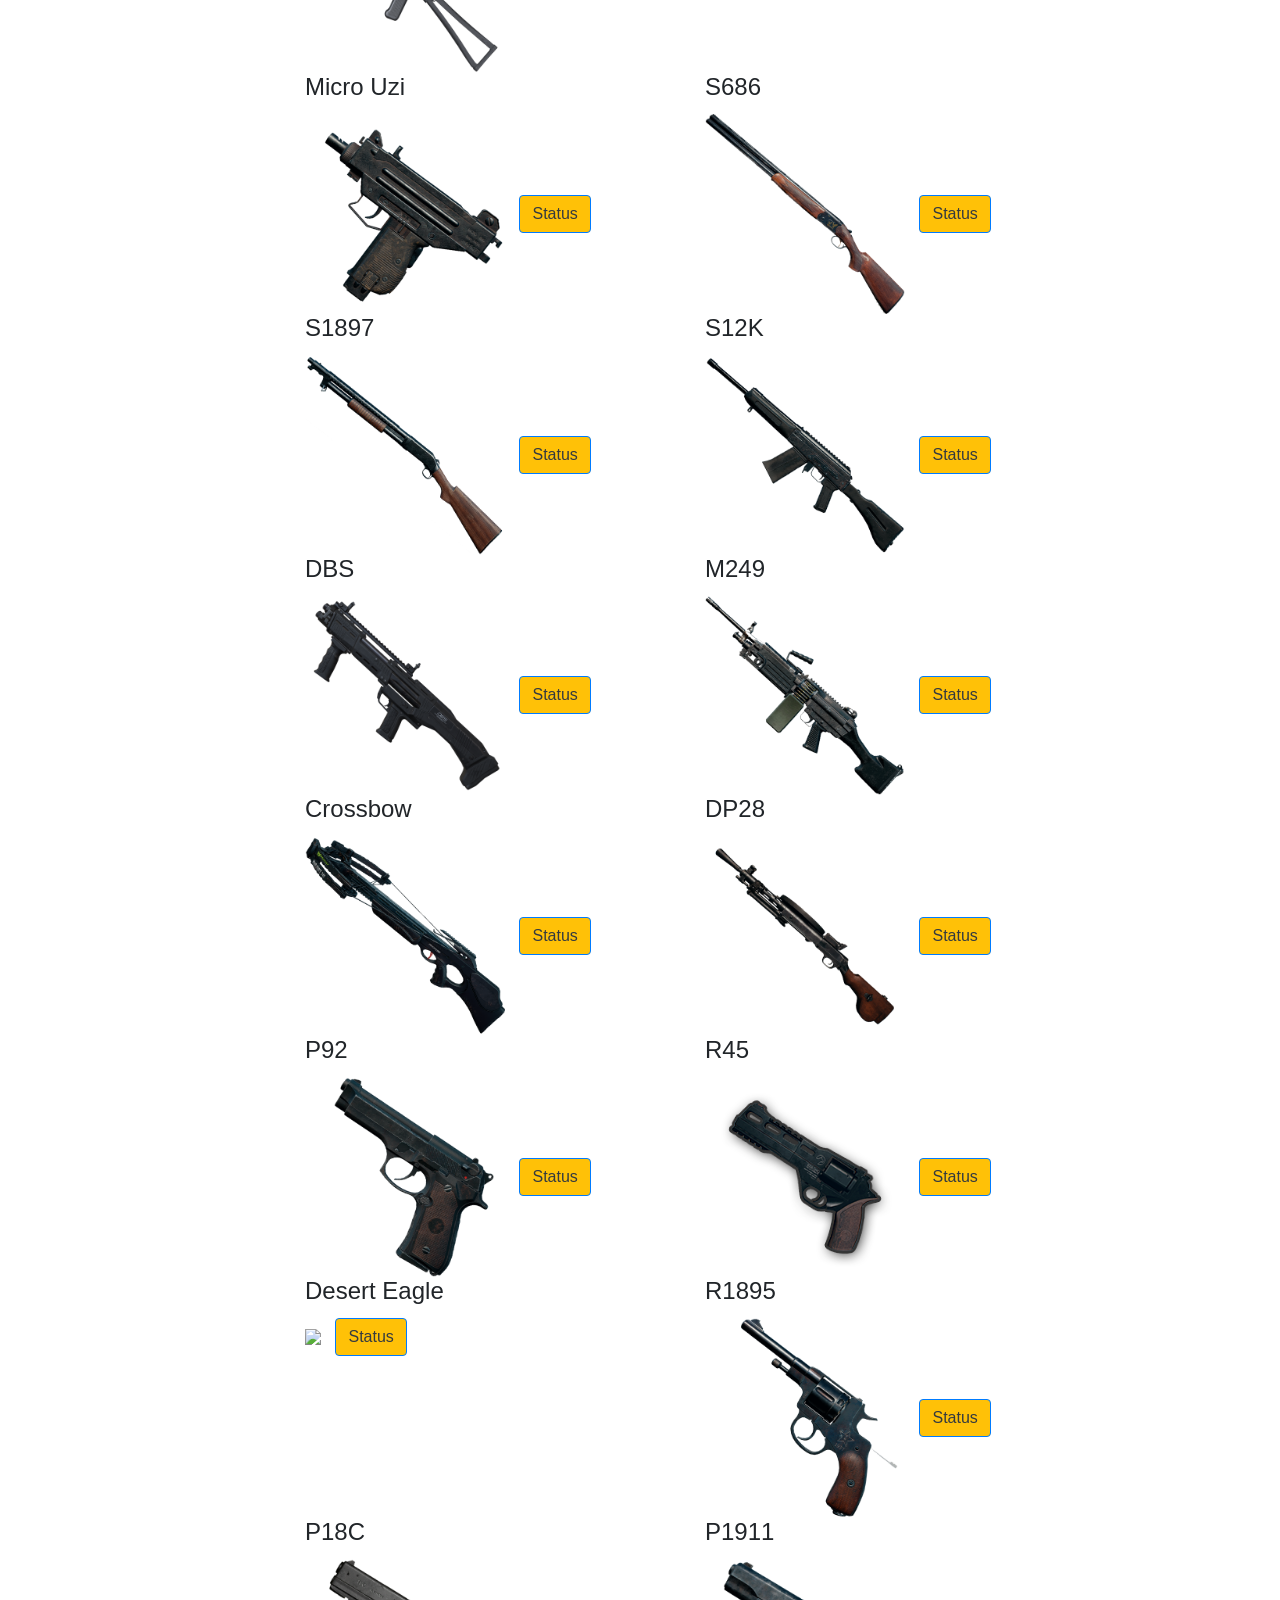
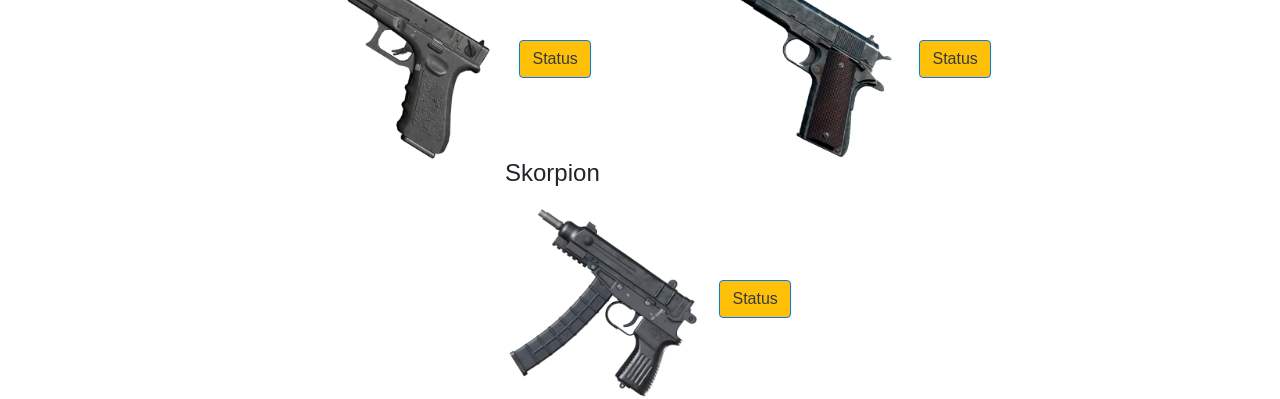
==== commit 470f9c6f: ".." ====
--- a/armas.html
+++ b/armas.html
@@ -72,8 +72,8 @@
         
         </div>
     </div>
-    
-
+    <script src="js/armasLista.js"></script>
+    <script src="js/funções.js"></script>
     <script src="js/armas.js"></script>
     
 </body>
--- a/css/armas.css
+++ b/css/armas.css
@@ -102,7 +102,7 @@
     display: flex;
     flex-wrap: wrap;
     justify-content: center;
-    
+    padding-left:130px;
 }
 .box-arma{
     
@@ -144,8 +144,8 @@
 }
  /* MODAL */
 .box-container{
-    width:100vw;
-    height:100vw;
+    width:100%;
+    height:100%;
     position:fixed;
     background:rgba(0, 0, 0, 0.5);
     top:0px;
@@ -159,7 +159,6 @@
     display:flex;
 }
 .box{
-    margin-top:-700px;
     background: white;
     width:450px;
     height:350px;
